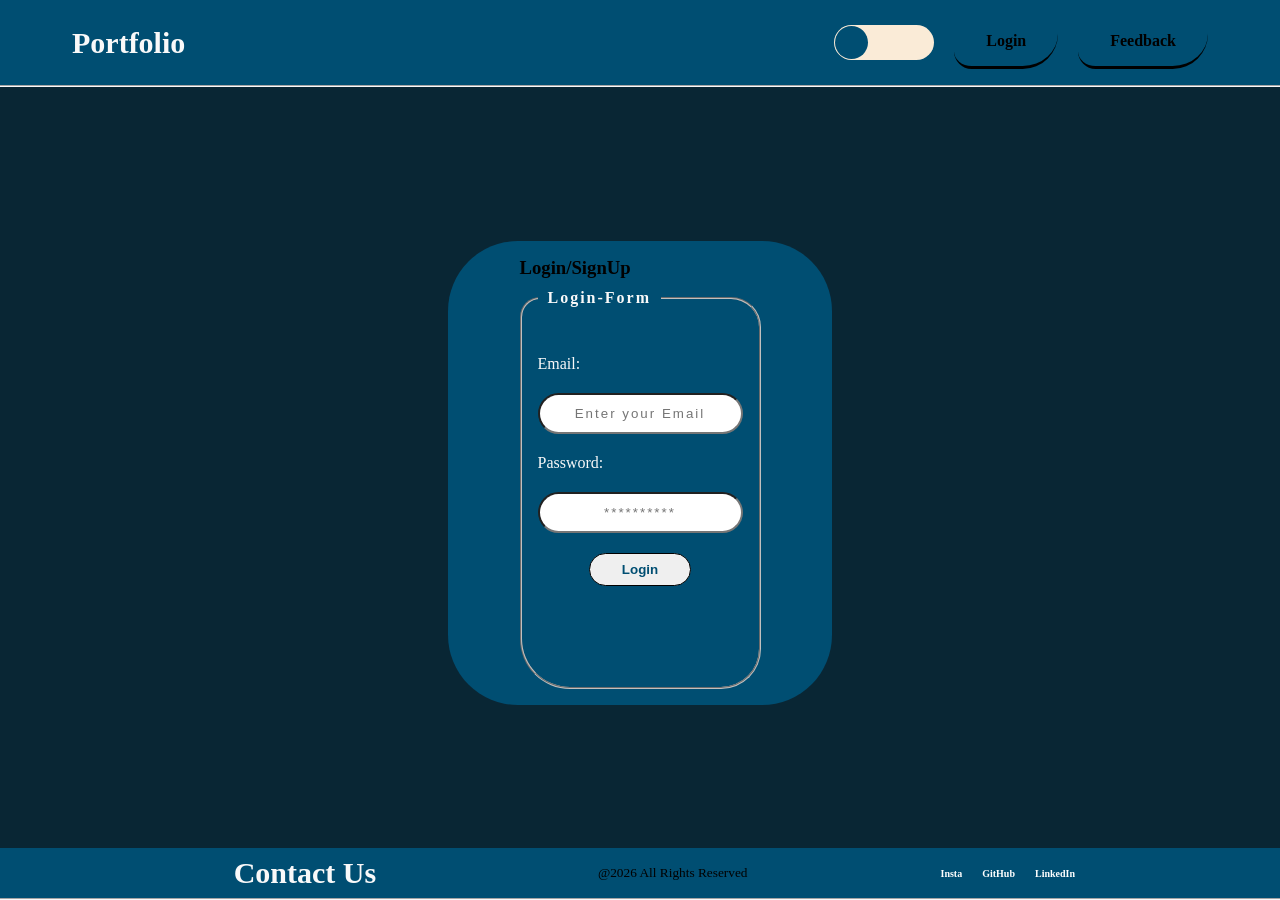
==== index.html @ 05082d6b "Completed the Day3 Task And Day 4 Task" ====
<!DOCTYPE html>
<html lang="en">
<head>
    <meta charset="UTF-8">
    <meta name="viewport" content="width=device-width, initial-scale=1.0">
    <title>Login/Feedback</title>
    <link rel="stylesheet" href="./style.css"/>
</head>
<body>
    <!-- header of the Login Form -->
    <header>
        <section class="navbar">
            <h1>Portfolio</h1>
            <nav class="nav-container">
                <div class="toggle">
                        <input type="checkbox" id="togglebutton" class="checkbox">
                        <label for="togglebutton" class="btn"></label>
                </div>
                <a href="./index.html" class="login nav-opn login">Login</a>
                <a href="./feedback.html" class="feedback nav-opn feedback" >Feedback</a>
            </nav>
        </section>
    </header>
    <!-- Login from And description from -->
    <main>
        <section class="login-form">
            <aside class="from-field">
                <form action="./feedback.html">
                <h1>Login/SignUp</h1>
                <fieldset class="fieldset-form">
                    <legend>Login-Form</legend>
                    <lable for="email">Email:</lable>
                    <input type="email" id="email" placeholder="Enter your Email" required/>
                    <lable for="password">Password:</lable>
                    <input type="password" id="password" placeholder="**********" required/>
                    <button type="submit">Login</button>
                </fieldset>
            </form>
            </aside>
        </section>
    </main>
    <!-- Footer of the Login Form -->
    <footer>
        <section class="footer-bar">
            <nav class="foot-nav"><h1>Contact Us</h1>
            
                <small>@2026 All Rights Reserved</small>
                <div class="media">
                    <a class="media-item" href="">Insta</a>
                    <a class="media-item" href="">GitHub</a>
                    <a class="media-item" href="">LinkedIn</a>
                </div>
            </nav>
        </section>
    </footer>
</body>
</html>
---- style.css ----
*{
    margin: 0;
    padding: 0;
    box-sizing: border-box;
}
:root{
    --primary:#092634;
    --secondary:#f9f9f9;
    --accent:#ff6e42;
    --text:#004e72;
}
body{
    display: flex;
    min-height: 100vh;
    flex-direction: column;
    justify-content: space-between;
    background-color: var(--primary);
}
header{
    background-color: var(--text);
    border-bottom: 2px groove #f9f9f9;
    .navbar{
        position: relative;
        padding: 1rem 2rem;
        height: 100%;
        margin: 0 auto;
        display: flex;
        justify-content: space-between;
        justify-items: center;
        align-items: center;
        max-width: 1200px;
        h1{
            font-size: clamp(30px,2vw,36px);
            color: var(--secondary);
        }
        nav{
            display: flex;
            gap: 20px;
            transition: all 0.5s ease;
            justify-content: center;
            align-items: center;
            .nav-opn{
                color: black;
                text-decoration: none;
                font-weight: 700;
                background-color: transparent;
                border: none;
                padding: 1rem 2rem;
                border-radius: 40px 20px;
                border-bottom:3px solid black;
                font-size: clamp(16px,1vw,24px);
                transition: all 0.3s ease;
                
            }
            .nav-opn:hover{
                background-color: var(--secondary);
                border: none;
                padding: 1rem 2rem;
                border-radius: 40px 20px;
                border-bottom:3px solid black;
                border-right:3px solid black;
                font-size: clamp(16px,1vw,24px);
                color: #ffffff;
                text-shadow: 
                0px 0px 6px rgb(255, 0, 0),
                0px 0px 8px rgb(255, 0, 0),
                0px 0px 10px rgb(255, 0, 0);
            }
            
        }
    }

}
.toggle{
    display: flex;
    justify-content: center;
    align-items: center;
    input{
        display: none;
    }
    label.btn{
    position: relative;
    background-color: antiquewhite;
    height: 35px;
    width: 100px;
    padding: 1px;
    border-radius: 50px;
    display: flex;
    justify-content: flex-start;
    
    }
    .btn::before{
        position: absolute;
        content: "";
        width: 33px;
        height: 33px;
        border-radius: 20px;
        background-color: #004e72;
    }
}

.checkbox:checked+label.btn{
    background-color: red;
}
.checkbox:checked+label.btn::before{
    right: 1px;
    transition: 0.3s;
}


main{
    flex: 1;
    display: grid;
    gap: 20px;
    padding-top: 10px;
    justify-content: center;
    align-items: center;
    width: 100%;
    min-height: 100%;
    .login-form{
        display: flex;
        width: 100%;
        margin: 0 auto;
        align-items: center;
        justify-content: center;
    }
    .feedback-from{
        display: flex;
        width: 100%;
        margin: 0 auto;
        align-items: center;
        justify-content: center;
    }

}

.from-field{
    border-radius: 70px;
    min-height: 50vh;
    background-color: var(--text);
    min-width: 30vw;
    display: flex;
    padding: 1rem 2rem;
    flex-direction: column;
    justify-content: center;
    align-items: center;
    .fieldset-form{
        margin-top: 10px;
        border-radius:20px 30px 40px 50px;
        min-width: 100%;
        padding: 3rem 1rem;
        display: flex;
        flex-direction: column;
        gap: 20px;
        min-height: 25em;
        justify-content: center;
        color: var(--secondary);
        input{
            display: flex;
            justify-content: center;
            text-align: center;
            letter-spacing: 2px;
            border-radius: 30px;
            padding: 0.7rem 1rem;
        }
        legend{
            color: var(--secondary);
            font-weight: 600;
            letter-spacing: 2px;
            padding: 0 10px;
        }
        
    }
    button{
        border: 1px solid black;
        display: flex;
        background-color: var(--);
        font-weight: 900;
        color: var(--text);
        border-radius: 40px;
        padding: 0.5rem 2rem;
        height: fit-content;
        width: fit-content;
        text-align: center;
        justify-content: center;
        align-self: center;
        transition: all 0.3s ease;
    }
    button:hover{
        background-color: var(--accent);
        color: white;
        padding: 0.5rem 3rem;
        text-shadow: 
         0px 0px 25px rgb(246, 255, 0),
         0px 0px 50px rgb(251, 255, 0),
         0px 0px 100px rgb(246, 255, 0);
    }
}


.feedback-field{
    border-radius: 70px;
    min-height: 30vh;
    background-color: var(--text);
    min-width: 25vw;
    display: flex;
    padding: 1rem 2rem;
    flex-direction: column;
    justify-content: center;
    align-items: center;
    .fieldset-form{
        margin-top: 10px;
        border-radius:20px 30px 40px 50px;
        min-width: 100%;
        padding: 3rem 1rem;
        display: flex;
        flex-direction: column;
        gap: 20px;
        min-height: 22em;
        flex: 1 0;
        justify-content: center;
        color: var(--secondary);
        input{
            display: flex;
            justify-content: center;
            text-align: center;
            letter-spacing: 2px;
            border-radius: 30px;
            padding: 0.7rem 1rem;
        }
        legend{
            color: var(--secondary);
            font-weight: 600;
            letter-spacing: 2px;
            padding: 0 10px;
        }
        
    }
    button{
        border: 1px solid black;
        display: flex;
        flex-direction: column;
        background-color: var(--);
        font-weight: 900;
        color: var(--text);
        border-radius: 40px;
        padding: 0.5rem 2rem;
        height: fit-content;
        width: fit-content;
        text-align: center;
        justify-content: center;
        align-self: center;
        margin-top: 20px;
        transition: all 0.3s ease;
    }
    button:hover{
        background-color: var(--accent);
        color: white;
        padding: 0.5rem 3rem;
        text-shadow: 
         0px 0px 25px rgb(246, 255, 0),
         0px 0px 50px rgb(251, 255, 0),
         0px 0px 100px rgb(246, 255, 0);
    }
}


footer{
    background-color: var(--text);
    border-bottom: 2px groove #f9f9f9;
    .foot-nav{
        width: 100%;
    }
    .footer-bar{
        position: relative;
        padding: 0.5rem 2rem;
        height: 100%;
        min-width: 100%;
        margin: 0 auto;
        display: flex;
        justify-content: space-around;
        align-items: center;
        h1{
            font-size: clamp(30px,2vw,36px);
            color: var(--secondary);
            min-width: 200px;
        }
        nav{
            display: flex;
            gap: 20px;
            justify-content: space-evenly;
            align-items: center;
            text-align: center;
            div{
                display: flex;
                gap: 20px;
                justify-content: center;
                a{
                    text-decoration: none;
                    color: white;
                    font-size: 10px;
                    font-weight: 600;
                }
            }
            
        }
    }

}
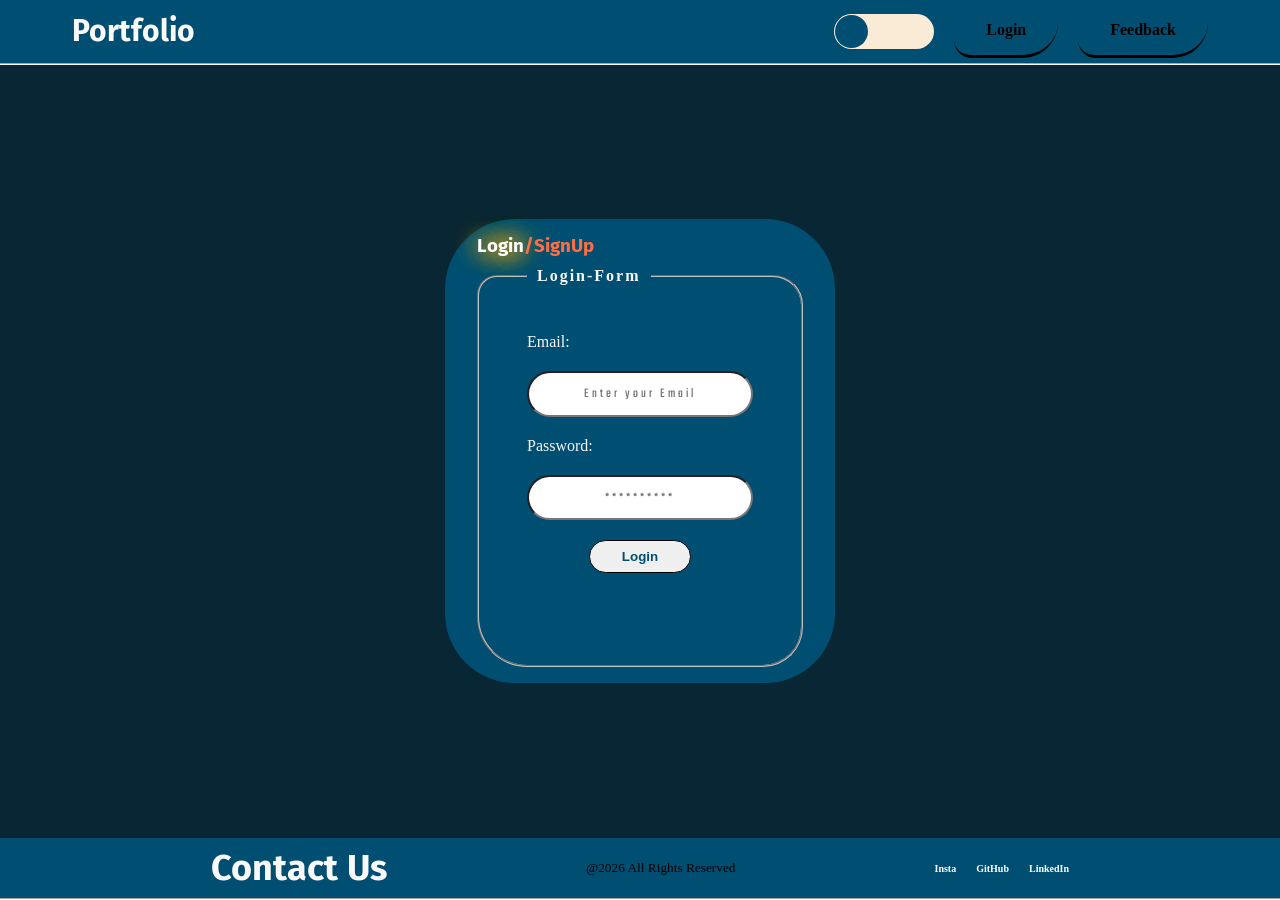
==== commit 973d98db: "Added the Readme File And New Toggle Concept Folder Along With Responsiveness" ====
--- a/index.html
+++ b/index.html
@@ -5,6 +5,12 @@
     <meta name="viewport" content="width=device-width, initial-scale=1.0">
     <title>Login/Feedback</title>
     <link rel="stylesheet" href="./style.css"/>
+    <link rel="preconnect" href="https://fonts.googleapis.com">
+<link rel="preconnect" href="https://fonts.gstatic.com" crossorigin>
+<link href="https://fonts.googleapis.com/css2?family=Fira+Sans:ital,wght@0,100;0,200;0,300;0,400;0,500;0,600;0,700;0,800;0,900;1,100;1,200;1,300;1,400;1,500;1,600;1,700;1,800;1,900&display=swap" rel="stylesheet">
+<link rel="preconnect" href="https://fonts.googleapis.com">
+<link rel="preconnect" href="https://fonts.gstatic.com" crossorigin>
+<link href="https://fonts.googleapis.com/css2?family=Chakra+Petch:ital,wght@0,300;0,400;0,500;0,600;0,700;1,300;1,400;1,500;1,600;1,700&family=Fira+Sans:ital,wght@0,100;0,200;0,300;0,400;0,500;0,600;0,700;0,800;0,900;1,100;1,200;1,300;1,400;1,500;1,600;1,700;1,800;1,900&family=Teko:wght@300..700&display=swap" rel="stylesheet">
 </head>
 <body>
     <!-- header of the Login Form -->
@@ -26,7 +32,7 @@
         <section class="login-form">
             <aside class="from-field">
                 <form action="./feedback.html">
-                <h1>Login/SignUp</h1>
+                <h1>Login<span class="alt">/SignUp</span></h1>
                 <fieldset class="fieldset-form">
                     <legend>Login-Form</legend>
                     <lable for="email">Email:</lable>
--- a/style.css
+++ b/style.css
@@ -21,7 +21,7 @@
     border-bottom: 2px groove #f9f9f9;
     .navbar{
         position: relative;
-        padding: 1rem 2rem;
+        padding: 0.3rem 2rem;
         height: 100%;
         margin: 0 auto;
         display: flex;
@@ -30,6 +30,7 @@
         align-items: center;
         max-width: 1200px;
         h1{
+            font-family: "Fira Sans", sans-serif;
             font-size: clamp(30px,2vw,36px);
             color: var(--secondary);
         }
@@ -112,7 +113,6 @@
     flex: 1;
     display: grid;
     gap: 20px;
-    padding-top: 10px;
     justify-content: center;
     align-items: center;
     width: 100%;
@@ -139,6 +139,84 @@
     min-height: 50vh;
     background-color: var(--text);
     min-width: 30vw;
+    display: flex;
+    padding: 1rem 2rem;
+    flex-direction: column;
+    justify-content: center;
+    align-items: center;
+    h1{
+        font-family: "Fira Sans", sans-serif;
+        color:white;
+        text-shadow: 
+         0px 0px 25px rgb(255, 174, 0),
+         0px 0px 25px rgb(255, 174, 0),
+         0px 0px 25px rgb(255, 174, 0);
+    
+    }
+    h1>span{
+        color: var(--accent);
+        text-shadow:none;
+    }
+    .fieldset-form{
+        margin-top: 10px;
+        border-radius:20px 30px 40px 50px;
+        min-width: 100%;
+        padding:3rem;
+        display: flex;
+        flex-direction: column;
+        gap: 20px;
+        min-height: 25em;
+        justify-content: center;
+        color: var(--secondary);
+        input{
+            font-family: "Teko", sans-serif;
+            display: flex;
+            justify-content: center;
+            text-align: center;
+            letter-spacing: 3px;
+            border-radius: 30px;
+            padding: 0.7rem 2rem;
+        }
+        legend{
+            color: var(--secondary);
+            font-weight: 600;
+            letter-spacing: 2px;
+            padding: 0 10px;
+        }
+        
+    }
+    button{
+        border: 1px solid black;
+        display: flex;
+        background-color: var(--);
+        font-weight: 900;
+        color: var(--text);
+        border-radius: 40px;
+        padding: 0.5rem 2rem;
+        height: fit-content;
+        width: fit-content;
+        text-align: center;
+        justify-content: center;
+        align-self: center;
+        transition: all 0.3s ease;
+    }
+    button:hover{
+        background-color: var(--accent);
+        color: white;
+        padding: 0.5rem 3rem;
+        text-shadow: 
+         0px 0px 25px rgb(246, 255, 0),
+         0px 0px 50px rgb(251, 255, 0),
+         0px 0px 100px rgb(246, 255, 0);
+    }
+}
+
+
+.feedback-field{
+    border-radius: 70px;
+    min-height: 30vh;
+    background-color: var(--text);
+    min-width: 25vw;
     display: flex;
     padding: 1rem 2rem;
     flex-direction: column;
@@ -152,70 +230,6 @@
         display: flex;
         flex-direction: column;
         gap: 20px;
-        min-height: 25em;
-        justify-content: center;
-        color: var(--secondary);
-        input{
-            display: flex;
-            justify-content: center;
-            text-align: center;
-            letter-spacing: 2px;
-            border-radius: 30px;
-            padding: 0.7rem 1rem;
-        }
-        legend{
-            color: var(--secondary);
-            font-weight: 600;
-            letter-spacing: 2px;
-            padding: 0 10px;
-        }
-        
-    }
-    button{
-        border: 1px solid black;
-        display: flex;
-        background-color: var(--);
-        font-weight: 900;
-        color: var(--text);
-        border-radius: 40px;
-        padding: 0.5rem 2rem;
-        height: fit-content;
-        width: fit-content;
-        text-align: center;
-        justify-content: center;
-        align-self: center;
-        transition: all 0.3s ease;
-    }
-    button:hover{
-        background-color: var(--accent);
-        color: white;
-        padding: 0.5rem 3rem;
-        text-shadow: 
-         0px 0px 25px rgb(246, 255, 0),
-         0px 0px 50px rgb(251, 255, 0),
-         0px 0px 100px rgb(246, 255, 0);
-    }
-}
-
-
-.feedback-field{
-    border-radius: 70px;
-    min-height: 30vh;
-    background-color: var(--text);
-    min-width: 25vw;
-    display: flex;
-    padding: 1rem 2rem;
-    flex-direction: column;
-    justify-content: center;
-    align-items: center;
-    .fieldset-form{
-        margin-top: 10px;
-        border-radius:20px 30px 40px 50px;
-        min-width: 100%;
-        padding: 3rem 1rem;
-        display: flex;
-        flex-direction: column;
-        gap: 20px;
         min-height: 22em;
         flex: 1 0;
         justify-content: center;
@@ -281,9 +295,10 @@
         justify-content: space-around;
         align-items: center;
         h1{
-            font-size: clamp(30px,2vw,36px);
+            font-family: "Fira Sans", sans-serif;
+            display: inline-flex;
+            font-size: clamp(20px,3vw,36px);
             color: var(--secondary);
-            min-width: 200px;
         }
         nav{
             display: flex;
@@ -306,4 +321,24 @@
         }
     }
 
+}
+
+@media (max-width:600px){
+    header{
+        .navbar{
+            nav{
+               display: none; 
+            }
+        }
+        
+    }
+    footer{
+        .footer-bar{
+            nav{
+                flex-direction: column;
+                gap: 2px;
+            }
+
+        }
+    }
 }
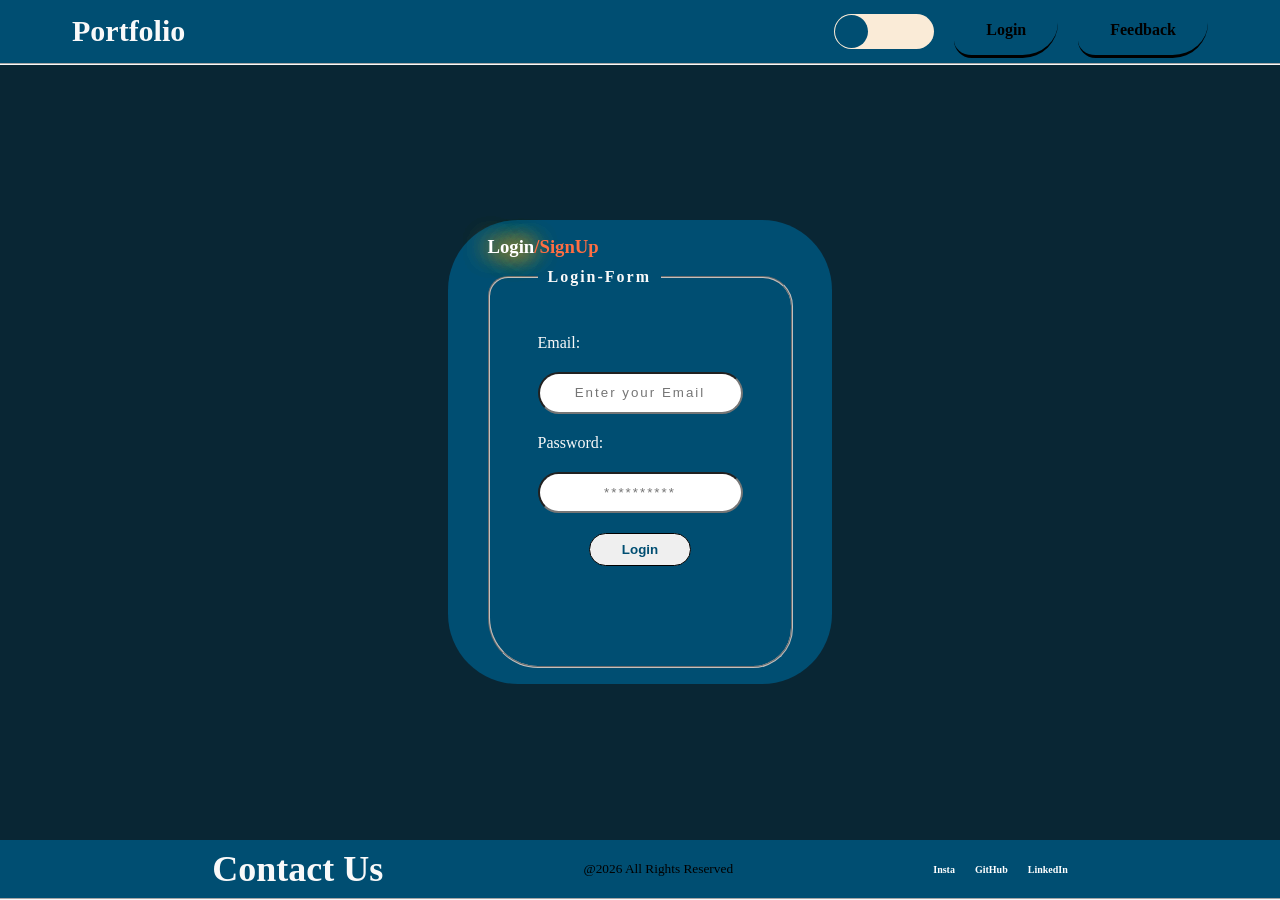
==== commit 207a35dd: "Added the README file and Responsive Css to The Page" ====
--- a/index.html
+++ b/index.html
@@ -5,12 +5,6 @@
     <meta name="viewport" content="width=device-width, initial-scale=1.0">
     <title>Login/Feedback</title>
     <link rel="stylesheet" href="./style.css"/>
-    <link rel="preconnect" href="https://fonts.googleapis.com">
-<link rel="preconnect" href="https://fonts.gstatic.com" crossorigin>
-<link href="https://fonts.googleapis.com/css2?family=Fira+Sans:ital,wght@0,100;0,200;0,300;0,400;0,500;0,600;0,700;0,800;0,900;1,100;1,200;1,300;1,400;1,500;1,600;1,700;1,800;1,900&display=swap" rel="stylesheet">
-<link rel="preconnect" href="https://fonts.googleapis.com">
-<link rel="preconnect" href="https://fonts.gstatic.com" crossorigin>
-<link href="https://fonts.googleapis.com/css2?family=Chakra+Petch:ital,wght@0,300;0,400;0,500;0,600;0,700;1,300;1,400;1,500;1,600;1,700&family=Fira+Sans:ital,wght@0,100;0,200;0,300;0,400;0,500;0,600;0,700;0,800;0,900;1,100;1,200;1,300;1,400;1,500;1,600;1,700;1,800;1,900&family=Teko:wght@300..700&display=swap" rel="stylesheet">
 </head>
 <body>
     <!-- header of the Login Form -->
--- a/style.css
+++ b/style.css
@@ -30,7 +30,6 @@
         align-items: center;
         max-width: 1200px;
         h1{
-            font-family: "Fira Sans", sans-serif;
             font-size: clamp(30px,2vw,36px);
             color: var(--secondary);
         }
@@ -145,7 +144,6 @@
     justify-content: center;
     align-items: center;
     h1{
-        font-family: "Fira Sans", sans-serif;
         color:white;
         text-shadow: 
          0px 0px 25px rgb(255, 174, 0),
@@ -169,13 +167,12 @@
         justify-content: center;
         color: var(--secondary);
         input{
-            font-family: "Teko", sans-serif;
             display: flex;
             justify-content: center;
             text-align: center;
-            letter-spacing: 3px;
+            letter-spacing: 2px;
             border-radius: 30px;
-            padding: 0.7rem 2rem;
+            padding: 0.7rem 1rem;
         }
         legend{
             color: var(--secondary);
@@ -295,7 +292,6 @@
         justify-content: space-around;
         align-items: center;
         h1{
-            font-family: "Fira Sans", sans-serif;
             display: inline-flex;
             font-size: clamp(20px,3vw,36px);
             color: var(--secondary);
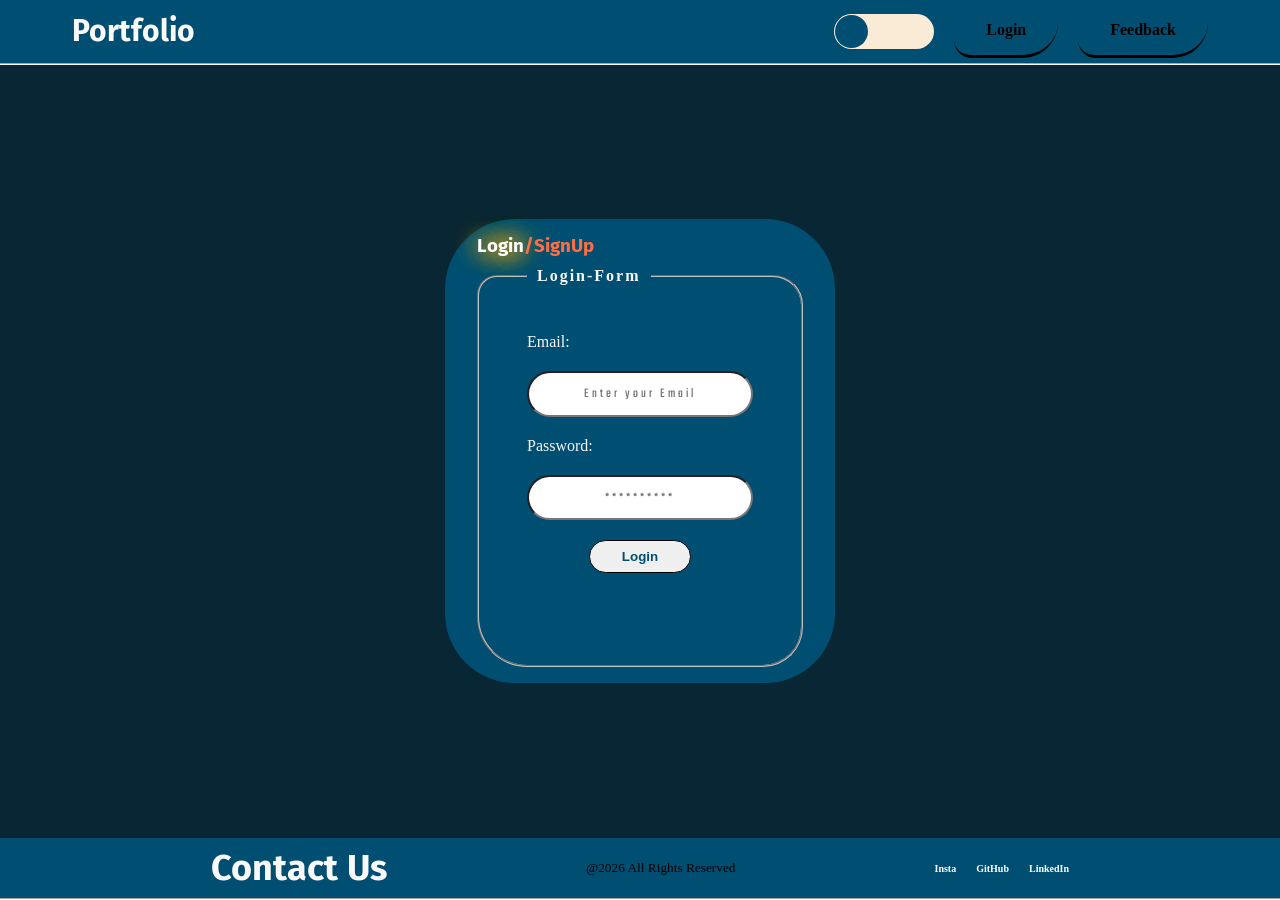
==== commit a1026eec: "Merge 462038947a0f6a78bdcaf8d5d60e89ebba3c5ad8 into 2aaef5728546b7061f496cb35e5c5a9b1cc1c2be" ====
--- a/index.html
+++ b/index.html
@@ -5,6 +5,12 @@
     <meta name="viewport" content="width=device-width, initial-scale=1.0">
     <title>Login/Feedback</title>
     <link rel="stylesheet" href="./style.css"/>
+    <link rel="preconnect" href="https://fonts.googleapis.com">
+<link rel="preconnect" href="https://fonts.gstatic.com" crossorigin>
+<link href="https://fonts.googleapis.com/css2?family=Fira+Sans:ital,wght@0,100;0,200;0,300;0,400;0,500;0,600;0,700;0,800;0,900;1,100;1,200;1,300;1,400;1,500;1,600;1,700;1,800;1,900&display=swap" rel="stylesheet">
+<link rel="preconnect" href="https://fonts.googleapis.com">
+<link rel="preconnect" href="https://fonts.gstatic.com" crossorigin>
+<link href="https://fonts.googleapis.com/css2?family=Chakra+Petch:ital,wght@0,300;0,400;0,500;0,600;0,700;1,300;1,400;1,500;1,600;1,700&family=Fira+Sans:ital,wght@0,100;0,200;0,300;0,400;0,500;0,600;0,700;0,800;0,900;1,100;1,200;1,300;1,400;1,500;1,600;1,700;1,800;1,900&family=Teko:wght@300..700&display=swap" rel="stylesheet">
 </head>
 <body>
     <!-- header of the Login Form -->
--- a/style.css
+++ b/style.css
@@ -30,6 +30,7 @@
         align-items: center;
         max-width: 1200px;
         h1{
+            font-family: "Fira Sans", sans-serif;
             font-size: clamp(30px,2vw,36px);
             color: var(--secondary);
         }
@@ -144,6 +145,7 @@
     justify-content: center;
     align-items: center;
     h1{
+        font-family: "Fira Sans", sans-serif;
         color:white;
         text-shadow: 
          0px 0px 25px rgb(255, 174, 0),
@@ -167,12 +169,13 @@
         justify-content: center;
         color: var(--secondary);
         input{
+            font-family: "Teko", sans-serif;
             display: flex;
             justify-content: center;
             text-align: center;
-            letter-spacing: 2px;
+            letter-spacing: 3px;
             border-radius: 30px;
-            padding: 0.7rem 1rem;
+            padding: 0.7rem 2rem;
         }
         legend{
             color: var(--secondary);
@@ -292,6 +295,7 @@
         justify-content: space-around;
         align-items: center;
         h1{
+            font-family: "Fira Sans", sans-serif;
             display: inline-flex;
             font-size: clamp(20px,3vw,36px);
             color: var(--secondary);
